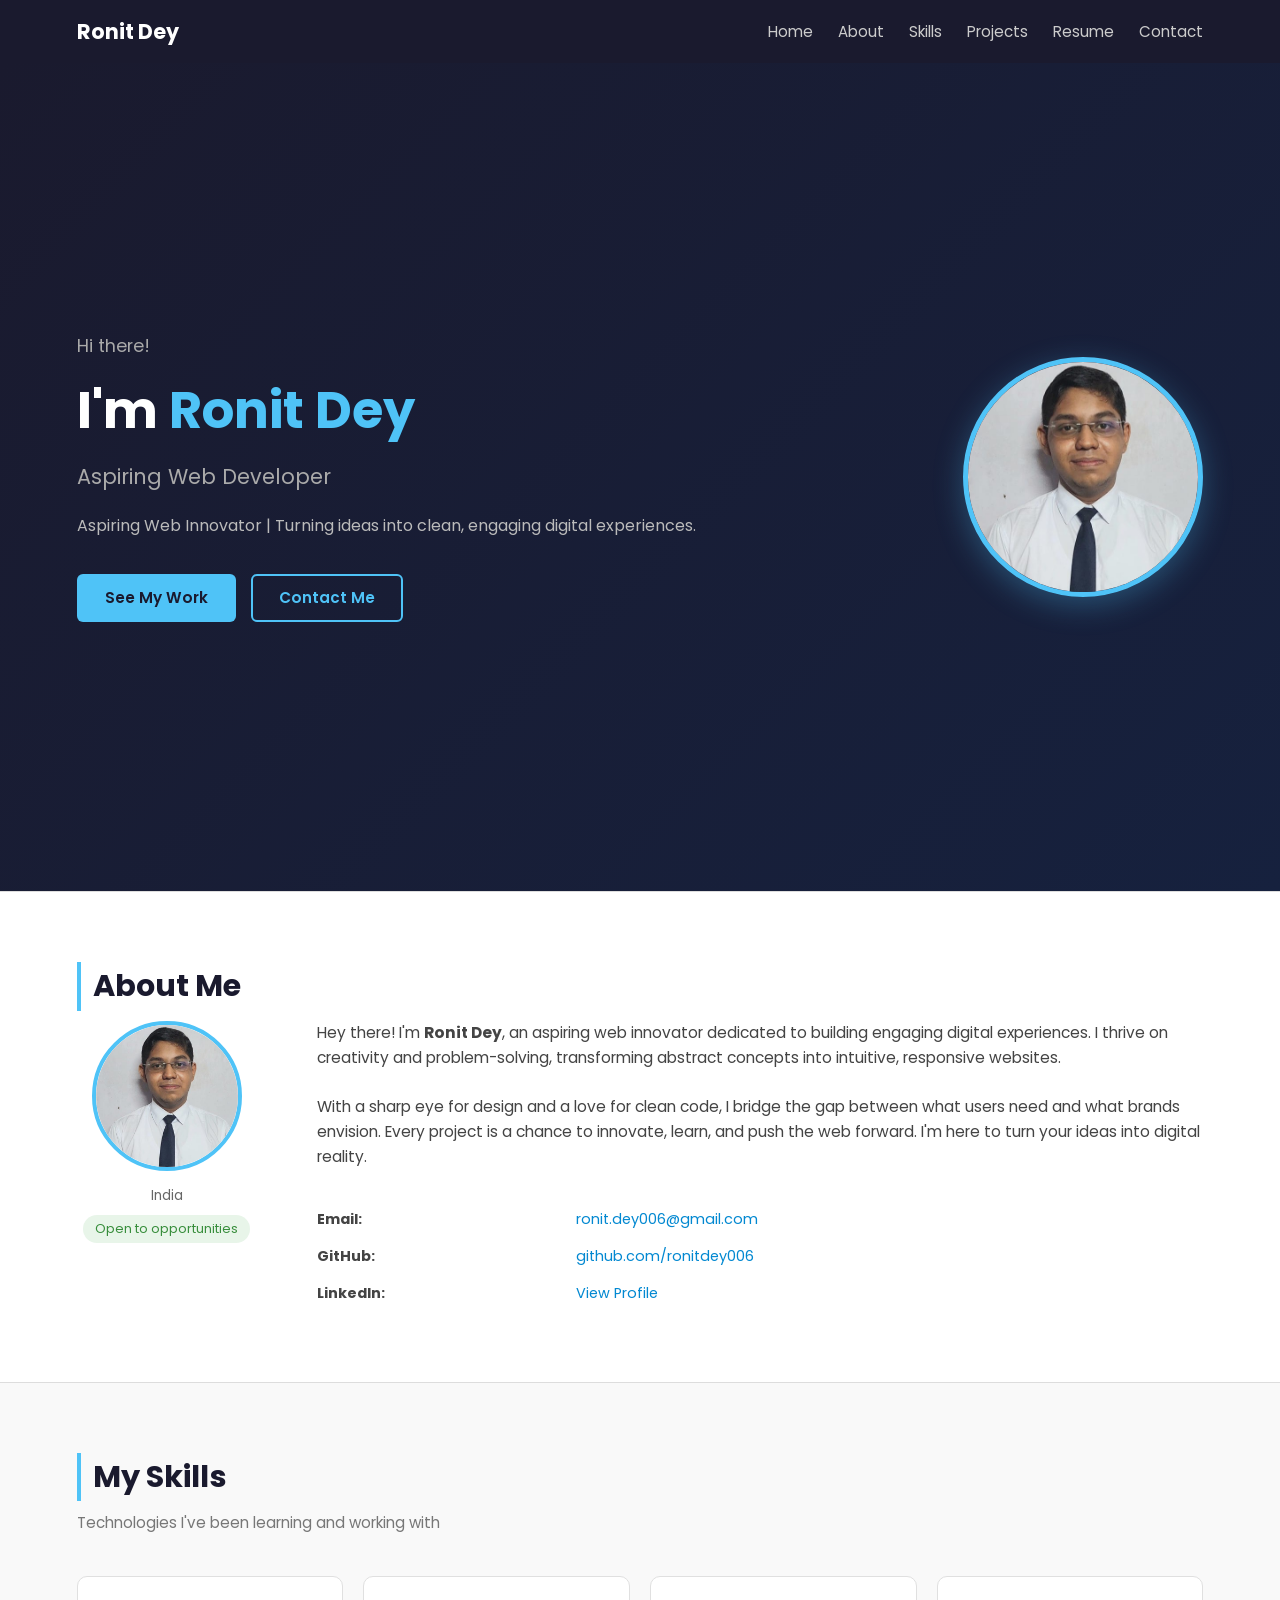
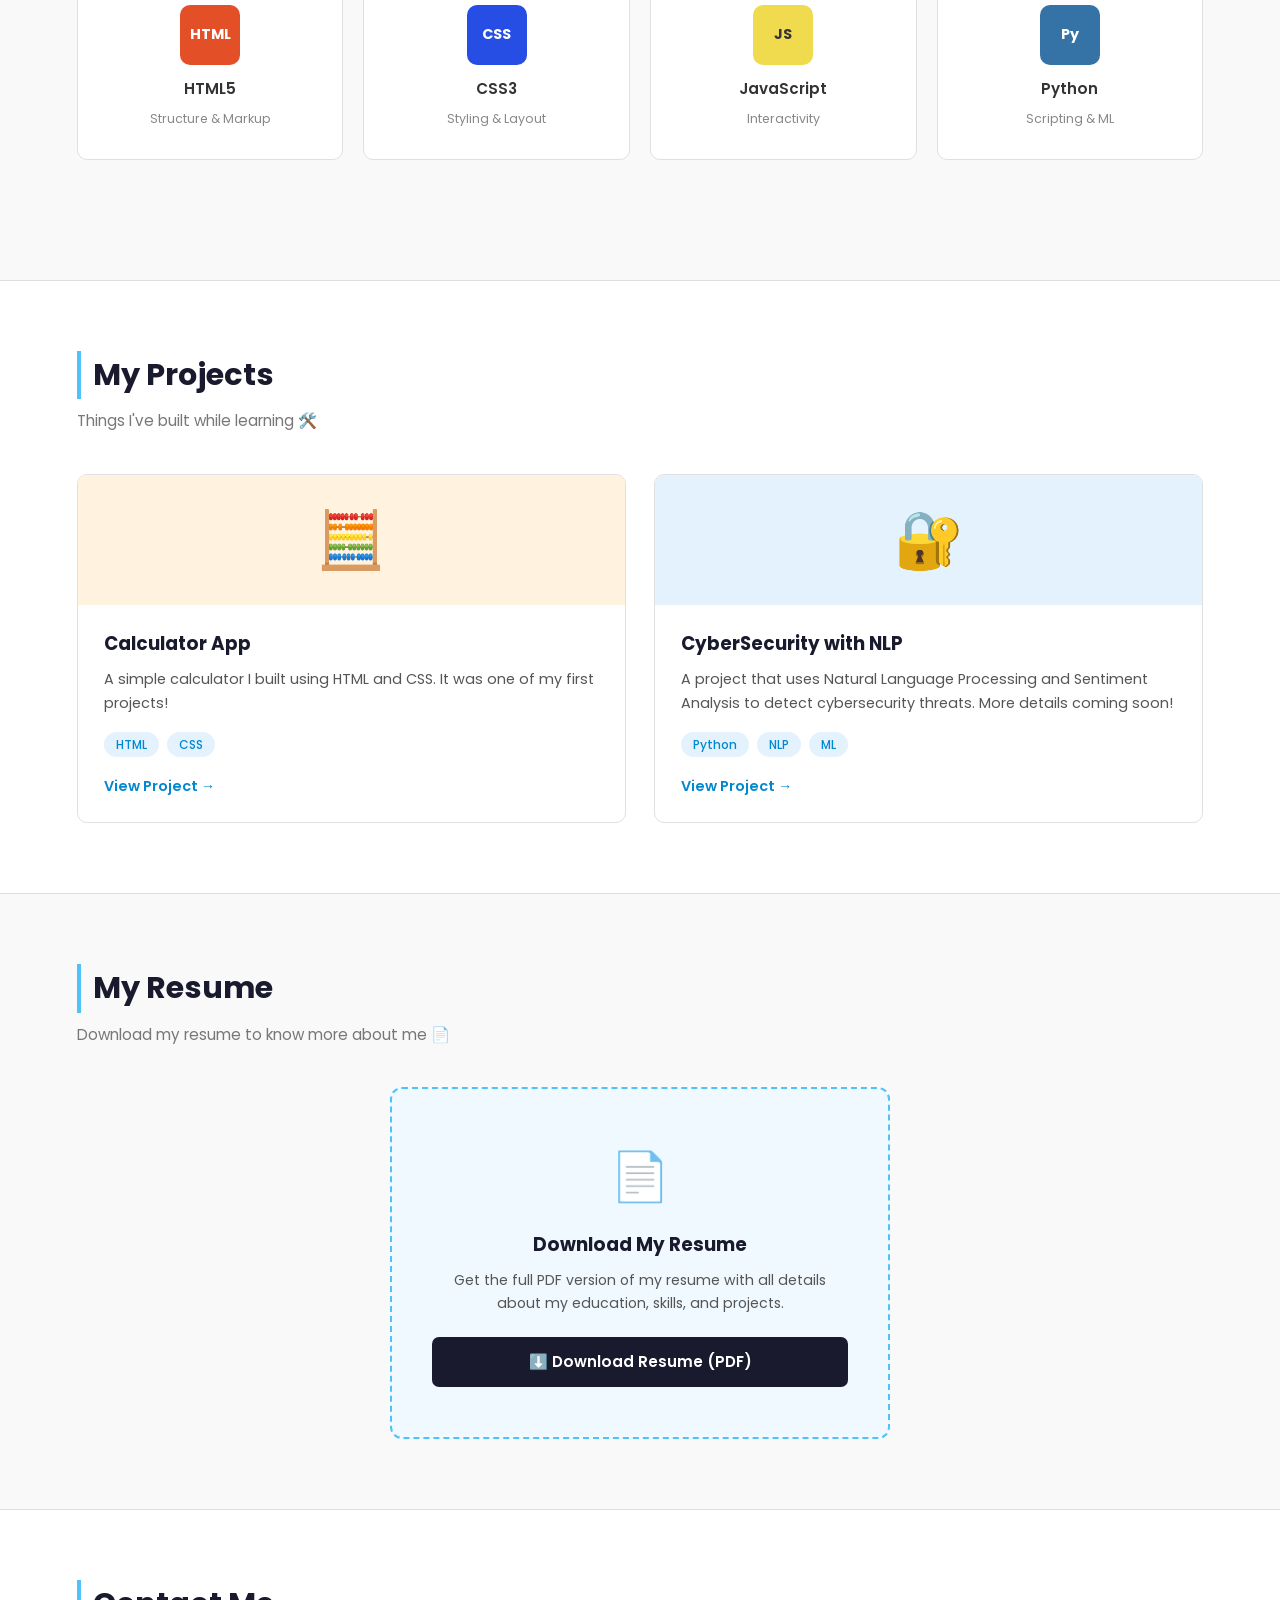
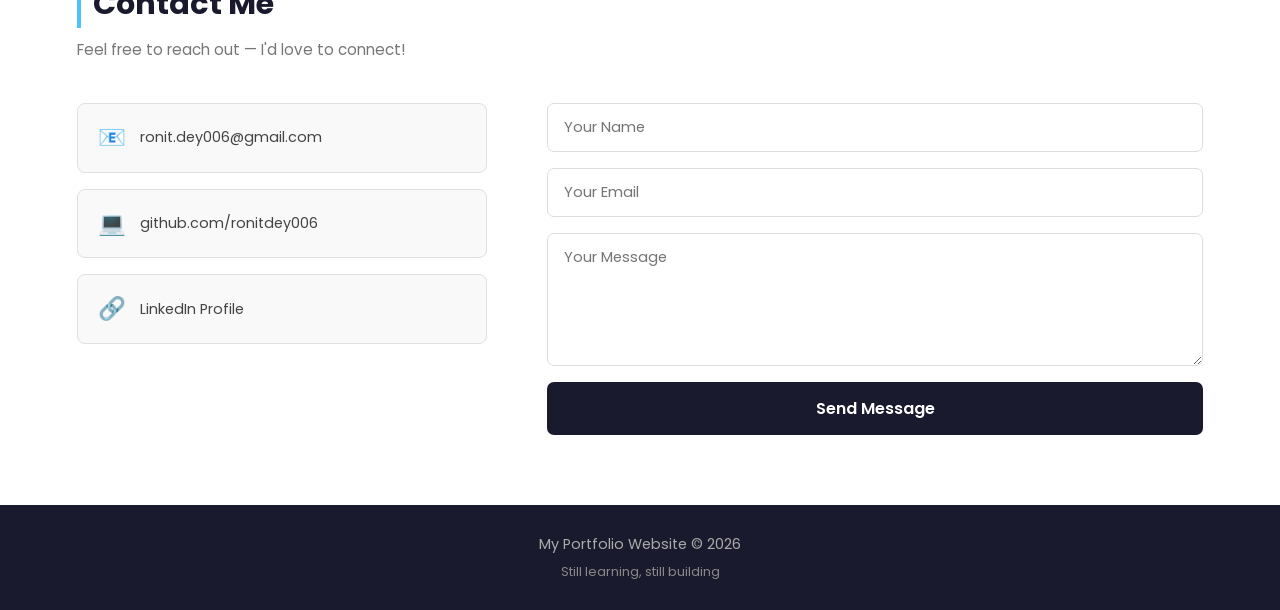
==== Portfolio_Website/index.html @ 0f4d9e45 "Update project links in index.html" ====
<!DOCTYPE html>
<html lang="en">
<head>
  <meta charset="UTF-8" />
  <meta name="viewport" content="width=device-width, initial-scale=1.0"/>
  <title>Ronit Dey - Portfolio</title>
  <link rel="stylesheet" href="style.css" />
  <link href="https://fonts.googleapis.com/css2?family=Poppins:wght@400;500;600;700&display=swap" rel="stylesheet"/>
</head>
<body>

  <!-- Navigation -->
  <nav>
    <div class="nav-name">Ronit Dey</div>
    <ul>
      <li><a href="#home">Home</a></li>
      <li><a href="#about">About</a></li>
      <li><a href="#skills">Skills</a></li>
      <li><a href="#projects">Projects</a></li>
      <li><a href="#resume">Resume</a></li>
      <li><a href="#contact">Contact</a></li>
    </ul>
  </nav>

  <!-- Home / Hero -->
  <section id="home" class="hero">
    <div class="hero-text">
      <p class="greeting">Hi there!</p>
      <h1>I'm <span class="blue">Ronit Dey</span></h1>
      <h2>Aspiring Web Developer</h2>
      <p class="intro-text">
        Aspiring Web Innovator | Turning ideas into clean, engaging digital experiences.
      </p>
      <div class="hero-buttons">
        <a href="#projects" class="btn-primary">See My Work</a>
        <a href="#contact" class="btn-outline">Contact Me</a>
      </div>
    </div>
    <div class="hero-image">
      <img src="image.jpeg" alt="Ronit Dey" class="profile-photo" />
    </div>
  </section>

  <hr class="divider" />

  <!-- About -->
  <section id="about" class="about">
    <h2 class="section-heading">About Me</h2>
    <div class="about-content">
      <div class="about-pic">
        <img src="image.jpeg" alt="Ronit Dey" class="about-photo" />
        <p class="location">India</p>
        <p class="status-badge">Open to opportunities</p>
      </div>
      <div class="about-text">
        <p>
          Hey there! I'm <strong>Ronit Dey</strong>, an aspiring web innovator dedicated to building
          engaging digital experiences. I thrive on creativity and problem-solving, transforming abstract
          concepts into intuitive, responsive websites.
        </p>
        <br/>
        <p>
          With a sharp eye for design and a love for clean code, I bridge the gap between what users need
          and what brands envision. Every project is a chance to innovate, learn, and push the web forward.
          I'm here to turn your ideas into digital reality.
        </p>
        <br/>
        <table class="info-table">
          <tr>
            <td><strong>Email:</strong></td>
            <td><a href="mailto:ronit.dey006@gmail.com">ronit.dey006@gmail.com</a></td>
          </tr>
          <tr>
            <td><strong>GitHub:</strong></td>
            <td><a href="https://github.com/ronitdey006" target="_blank">github.com/ronitdey006</a></td>
          </tr>
          <tr>
            <td><strong>LinkedIn:</strong></td>
            <td><a href="https://www.linkedin.com/in/ronit-dey-870091322" target="_blank">View Profile</a></td>
          </tr>
        </table>
      </div>
    </div>
  </section>

  <hr class="divider" />

  <!-- Skills -->
  <section id="skills" class="skills">
    <h2 class="section-heading">My Skills</h2>
    <p class="section-sub">Technologies I've been learning and working with</p>

    <div class="skills-grid">
      <div class="skill-box">
        <div class="skill-icon html-icon">HTML</div>
        <p>HTML5</p>
        <small>Structure & Markup</small>
      </div>
      <div class="skill-box">
        <div class="skill-icon css-icon">CSS</div>
        <p>CSS3</p>
        <small>Styling & Layout</small>
      </div>
      <div class="skill-box">
        <div class="skill-icon js-icon">JS</div>
        <p>JavaScript</p>
        <small>Interactivity</small>
      </div>
      <div class="skill-box">
        <div class="skill-icon py-icon">Py</div>
        <p>Python</p>
        <small>Scripting & ML</small>
      </div>
    </div>


  </section>

  <hr class="divider" />

  <!-- Projects -->
  <section id="projects" class="projects">
    <h2 class="section-heading">My Projects</h2>
    <p class="section-sub">Things I've built while learning 🛠️</p>

    <div class="projects-grid">

      <div class="project-card">
        <div class="card-top orange-top">
          <span class="card-emoji">🧮</span>
        </div>
        <div class="card-body">
          <h3>Calculator App</h3>
          <p>A simple calculator I built using HTML and CSS. It was one of my first projects!</p>
          <div class="card-tags">
            <span class="tag">HTML</span>
            <span class="tag">CSS</span>
          </div>
          <a href="https://ronitdey006.github.io/CODSOFT/Calci/calculator.html" target="_blank" class="card-link">View Project →</a>
        </div>
      </div>

      <div class="project-card">
        <div class="card-top blue-top">
          <span class="card-emoji">🔐</span>
        </div>
        <div class="card-body">
          <h3>CyberSecurity with NLP</h3>
          <p>A project that uses Natural Language Processing and Sentiment Analysis to detect cybersecurity threats. More details coming soon!</p>
          <div class="card-tags">
            <span class="tag">Python</span>
            <span class="tag">NLP</span>
            <span class="tag">ML</span>
          </div>
          <a href="https://ronitdey006.github.io/CODSOFT/Cyberbullying_Detection/" target="_blank" class="card-link">View Project →</a>
        </div>
      </div>

    </div>
  </section>

  <hr class="divider" />

  <!-- Resume -->
  <section id="resume" class="resume">
    <h2 class="section-heading">My Resume</h2>
    <p class="section-sub">Download my resume to know more about me 📄</p>

    <div class="download-card">
      <div class="download-icon">📄</div>
      <h3>Download My Resume</h3>
      <p>Get the full PDF version of my resume with all details about my education, skills, and projects.</p>
      <a href="Resume.pdf" download="Ronit_Dey_Resume.pdf" class="btn-download" id="downloadBtn">
        ⬇️ Download Resume (PDF)
      </a>
    </div>
  </section>

  <hr class="divider" />

  <!-- Contact -->
  <section id="contact" class="contact">
    <h2 class="section-heading">Contact Me</h2>
    <p class="section-sub">Feel free to reach out — I'd love to connect!</p>

    <div class="contact-wrapper">
      <div class="contact-links">
        <a href="mailto:ronit.dey006@gmail.com" class="contact-item">
          <span class="contact-icon">📧</span>
          <span>ronit.dey006@gmail.com</span>
        </a>
        <a href="https://github.com/ronitdey006" target="_blank" class="contact-item">
          <span class="contact-icon">💻</span>
          <span>github.com/ronitdey006</span>
        </a>
        <a href="https://www.linkedin.com/in/ronit-dey-870091322" target="_blank" class="contact-item">
          <span class="contact-icon">🔗</span>
          <span>LinkedIn Profile</span>
        </a>
      </div>

      <form class="contact-form" id="contactForm">
        <input type="text" id="name" placeholder="Your Name" required />
        <input type="email" id="email" placeholder="Your Email" required />
        <textarea id="message" rows="5" placeholder="Your Message" required></textarea>
        <button type="submit">Send Message</button>
        <p id="successMsg" style="display:none; color:green; margin-top:10px;">
          ✅ Message sent! I'll get back to you soon.
        </p>
      </form>
    </div>
  </section>

  <!-- Footer -->
  <footer>
    <p>My Portfolio Website © 2026</p>
    <p style="margin-top:6px; font-size:0.8rem; color:#888;">Still learning, still building</p>
  </footer>

  <script src="script.js"></script>
</body>
</html>
---- Portfolio_Website/style.css ----
/* ================================
   Ronit Dey - Portfolio Stylesheet
   written by Ronit (still learning!)
================================ */

* {
  margin: 0;
  padding: 0;
  box-sizing: border-box;
}

body {
  font-family: 'Poppins', sans-serif;
  background-color: #f5f5f5;
  color: #333;
  line-height: 1.6;
}

a {
  text-decoration: none;
  color: inherit;
}

/* ---- Navbar ---- */
nav {
  display: flex;
  justify-content: space-between;
  align-items: center;
  background-color: #1a1a2e;
  padding: 15px 6%;
  position: sticky;
  top: 0;
  z-index: 100;
}

.nav-name {
  color: white;
  font-size: 1.3rem;
  font-weight: 700;
}

nav ul {
  list-style: none;
  display: flex;
  gap: 25px;
}

nav ul li a {
  color: #ccc;
  font-size: 0.95rem;
  transition: color 0.2s;
}

nav ul li a:hover {
  color: #4fc3f7;
}

/* ---- Hero Section ---- */
.hero {
  display: flex;
  justify-content: space-between;
  align-items: center;
  padding: 80px 6%;
  background: linear-gradient(135deg, #1a1a2e 0%, #16213e 100%);
  color: white;
  min-height: 92vh;
  gap: 40px;
}

.hero-text {
  flex: 1;
}

.greeting {
  font-size: 1.1rem;
  color: #aaa;
  margin-bottom: 10px;
}

.hero-text h1 {
  font-size: 3.2rem;
  font-weight: 700;
  margin-bottom: 8px;
}

.blue {
  color: #4fc3f7;
}

.hero-text h2 {
  font-size: 1.3rem;
  font-weight: 400;
  color: #aaa;
  margin-bottom: 20px;
}

.intro-text {
  color: #bbb;
  font-size: 1rem;
  margin-bottom: 35px;
}

.hero-buttons {
  display: flex;
  gap: 15px;
  flex-wrap: wrap;
}

.btn-primary {
  background-color: #4fc3f7;
  color: #1a1a2e;
  padding: 12px 28px;
  border-radius: 6px;
  font-weight: 600;
  font-size: 0.95rem;
  transition: background 0.2s;
}

.btn-primary:hover {
  background-color: #81d4fa;
}

.btn-outline {
  border: 2px solid #4fc3f7;
  color: #4fc3f7;
  padding: 10px 26px;
  border-radius: 6px;
  font-weight: 600;
  font-size: 0.95rem;
  transition: all 0.2s;
}

.btn-outline:hover {
  background-color: #4fc3f7;
  color: #1a1a2e;
}

/* ---- Profile Photo (Hero) ---- */
.hero-image {
  flex: 0 0 auto;
  display: flex;
  justify-content: center;
  align-items: center;
}

.profile-photo {
  width: 240px;
  height: 240px;
  border-radius: 50%;
  object-fit: cover;
  object-position: center top;
  border: 5px solid #4fc3f7;
  box-shadow: 0 8px 30px rgba(79, 195, 247, 0.3);
  display: block;
}

/* ---- Divider ---- */
.divider {
  border: none;
  border-top: 1px solid #ddd;
  margin: 0;
}

/* ---- Section common styles ---- */
section {
  padding: 70px 6%;
  width: 100%;
}

.section-heading {
  font-size: 1.9rem;
  font-weight: 700;
  margin-bottom: 10px;
  color: #1a1a2e;
  border-left: 4px solid #4fc3f7;
  padding-left: 12px;
}

.section-sub {
  color: #777;
  margin-bottom: 40px;
  font-size: 0.95rem;
}

/* ---- About Section ---- */
.about {
  background-color: white;
}

.about-content {
  display: flex;
  gap: 60px;
  align-items: flex-start;
  flex-wrap: wrap;
  width: 100%;
}

.about-pic {
  text-align: center;
  flex: 0 0 180px;
}

.about-photo {
  width: 150px;
  height: 150px;
  border-radius: 50%;
  object-fit: cover;
  object-position: center top;
  border: 4px solid #4fc3f7;
  display: block;
  margin: 0 auto 14px;
}

.location {
  font-size: 0.85rem;
  color: #666;
  margin-bottom: 8px;
}

.status-badge {
  font-size: 0.8rem;
  background: #e8f5e9;
  color: #388e3c;
  padding: 4px 12px;
  border-radius: 20px;
  display: inline-block;
}

.about-text {
  flex: 1;
  font-size: 0.97rem;
  color: #444;
}

.info-table {
  border-collapse: collapse;
  font-size: 0.9rem;
  width: 100%;
  margin-top: 6px;
}

.info-table td {
  padding: 7px 12px 7px 0;
  vertical-align: top;
}

.info-table a {
  color: #0288d1;
}

.info-table a:hover {
  text-decoration: underline;
}

/* ---- Skills Section ---- */
.skills {
  background-color: #f9f9f9;
}

.skills-grid {
  display: grid;
  grid-template-columns: repeat(4, 1fr);
  gap: 20px;
  margin-bottom: 50px;
  width: 100%;
}

.skill-box {
  background: white;
  border: 1px solid #e0e0e0;
  border-radius: 10px;
  padding: 28px 20px;
  text-align: center;
  transition: box-shadow 0.2s;
}

.skill-box:hover {
  box-shadow: 0 4px 16px rgba(0,0,0,0.1);
}

.skill-icon {
  width: 60px;
  height: 60px;
  border-radius: 10px;
  display: flex;
  align-items: center;
  justify-content: center;
  font-weight: 700;
  font-size: 0.9rem;
  margin: 0 auto 12px;
  color: white;
}

.html-icon { background-color: #e34f26; }
.css-icon  { background-color: #264de4; }
.js-icon   { background-color: #f0db4f; color: #333; }
.py-icon   { background-color: #3572A5; }

.skill-box p {
  font-size: 0.95rem;
  font-weight: 600;
  color: #333;
  margin-bottom: 4px;
}

.skill-box small {
  font-size: 0.78rem;
  color: #888;
}



/* ---- Projects Section ---- */
.projects {
  background-color: white;
}

.projects-grid {
  display: grid;
  grid-template-columns: repeat(2, 1fr);
  gap: 28px;
  width: 100%;
}

.project-card {
  background: white;
  border: 1px solid #e0e0e0;
  border-radius: 10px;
  overflow: hidden;
  transition: transform 0.2s, box-shadow 0.2s;
}

.project-card:hover {
  transform: translateY(-4px);
  box-shadow: 0 8px 24px rgba(0,0,0,0.1);
}

.card-top {
  height: 130px;
  display: flex;
  align-items: center;
  justify-content: center;
}

.orange-top { background-color: #fff3e0; }
.blue-top   { background-color: #e3f2fd; }

.card-emoji {
  font-size: 3.5rem;
}

.card-body {
  padding: 24px 26px;
}

.card-body h3 {
  font-size: 1.15rem;
  font-weight: 700;
  margin-bottom: 10px;
  color: #1a1a2e;
}

.card-body p {
  font-size: 0.9rem;
  color: #555;
  margin-bottom: 16px;
  line-height: 1.65;
}

.card-tags {
  display: flex;
  gap: 8px;
  flex-wrap: wrap;
  margin-bottom: 16px;
}

.tag {
  background-color: #e3f2fd;
  color: #0288d1;
  font-size: 0.75rem;
  padding: 3px 12px;
  border-radius: 20px;
  font-weight: 500;
}

.card-link {
  color: #0288d1;
  font-size: 0.9rem;
  font-weight: 600;
}

.card-link:hover {
  text-decoration: underline;
}

/* ---- Resume Section ---- */
.resume {
  background-color: #f9f9f9;
}

.download-card {
  background-color: #f0f9ff;
  border: 2px dashed #4fc3f7;
  border-radius: 12px;
  padding: 50px 40px;
  text-align: center;
  max-width: 500px;
  margin: 0 auto;
}

.download-icon {
  font-size: 3rem;
  margin-bottom: 14px;
}

.download-card h3 {
  font-size: 1.15rem;
  font-weight: 700;
  color: #1a1a2e;
  margin-bottom: 10px;
}

.download-card p {
  font-size: 0.88rem;
  color: #555;
  margin-bottom: 22px;
  line-height: 1.6;
}

.btn-download {
  display: inline-block;
  background-color: #1a1a2e;
  color: white;
  padding: 13px 28px;
  border-radius: 7px;
  font-size: 0.95rem;
  font-weight: 600;
  transition: background 0.2s, transform 0.2s;
  width: 100%;
  text-align: center;
}

.btn-download:hover {
  background-color: #0288d1;
  transform: translateY(-2px);
}

.download-note {
  font-size: 0.75rem;
  color: #999;
  margin-top: 14px;
  margin-bottom: 0;
}

.download-note code {
  background: #e0e0e0;
  padding: 1px 5px;
  border-radius: 4px;
  font-size: 0.75rem;
}

/* ---- Contact Section ---- */
.contact {
  background-color: white;
}

.contact-wrapper {
  display: grid;
  grid-template-columns: 1fr 1.6fr;
  gap: 60px;
  width: 100%;
  align-items: start;
}

.contact-links {
  display: flex;
  flex-direction: column;
  gap: 16px;
}

.contact-item {
  display: flex;
  align-items: center;
  gap: 14px;
  background: #f9f9f9;
  border: 1px solid #e0e0e0;
  border-radius: 8px;
  padding: 16px 20px;
  font-size: 0.9rem;
  color: #444;
  transition: border-color 0.2s;
}

.contact-item:hover {
  border-color: #4fc3f7;
  color: #0288d1;
}

.contact-icon {
  font-size: 1.4rem;
}

.contact-form {
  display: flex;
  flex-direction: column;
  gap: 16px;
  width: 100%;
}

.contact-form input,
.contact-form textarea {
  width: 100%;
  padding: 13px 16px;
  border: 1px solid #ddd;
  border-radius: 7px;
  font-family: 'Poppins', sans-serif;
  font-size: 0.92rem;
  color: #333;
  background: white;
  outline: none;
  transition: border-color 0.2s;
}

.contact-form input:focus,
.contact-form textarea:focus {
  border-color: #4fc3f7;
}

.contact-form textarea {
  resize: vertical;
}

.contact-form button {
  background-color: #1a1a2e;
  color: white;
  border: none;
  padding: 14px;
  border-radius: 7px;
  font-family: 'Poppins', sans-serif;
  font-size: 1rem;
  font-weight: 600;
  cursor: pointer;
  transition: background 0.2s;
  width: 100%;
}

.contact-form button:hover {
  background-color: #0288d1;
}

/* ---- Footer ---- */
footer {
  background-color: #1a1a2e;
  color: #aaa;
  text-align: center;
  padding: 28px 6%;
  font-size: 0.9rem;
}

/* ---- Responsive ---- */
@media (max-width: 900px) {
  .skills-grid {
    grid-template-columns: repeat(2, 1fr);
  }

  .progress-section {
    grid-template-columns: 1fr;
  }

  .projects-grid {
    grid-template-columns: 1fr;
  }

  .contact-wrapper {
    grid-template-columns: 1fr;
    gap: 35px;
  }
}

@media (max-width: 650px) {
  nav {
    flex-direction: column;
    gap: 12px;
    padding: 15px 5%;
  }

  nav ul {
    gap: 14px;
    flex-wrap: wrap;
    justify-content: center;
  }

  .hero {
    flex-direction: column;
    padding: 55px 5%;
    text-align: center;
    gap: 35px;
    min-height: auto;
  }

  .hero-text h1 {
    font-size: 2.3rem;
  }

  .hero-buttons {
    justify-content: center;
  }

  .profile-photo {
    width: 180px;
    height: 180px;
  }

  section {
    padding: 50px 5%;
  }

  .about-content {
    flex-direction: column;
    align-items: center;
    text-align: center;
  }

  .download-card {
    padding: 35px 20px;
  }
}
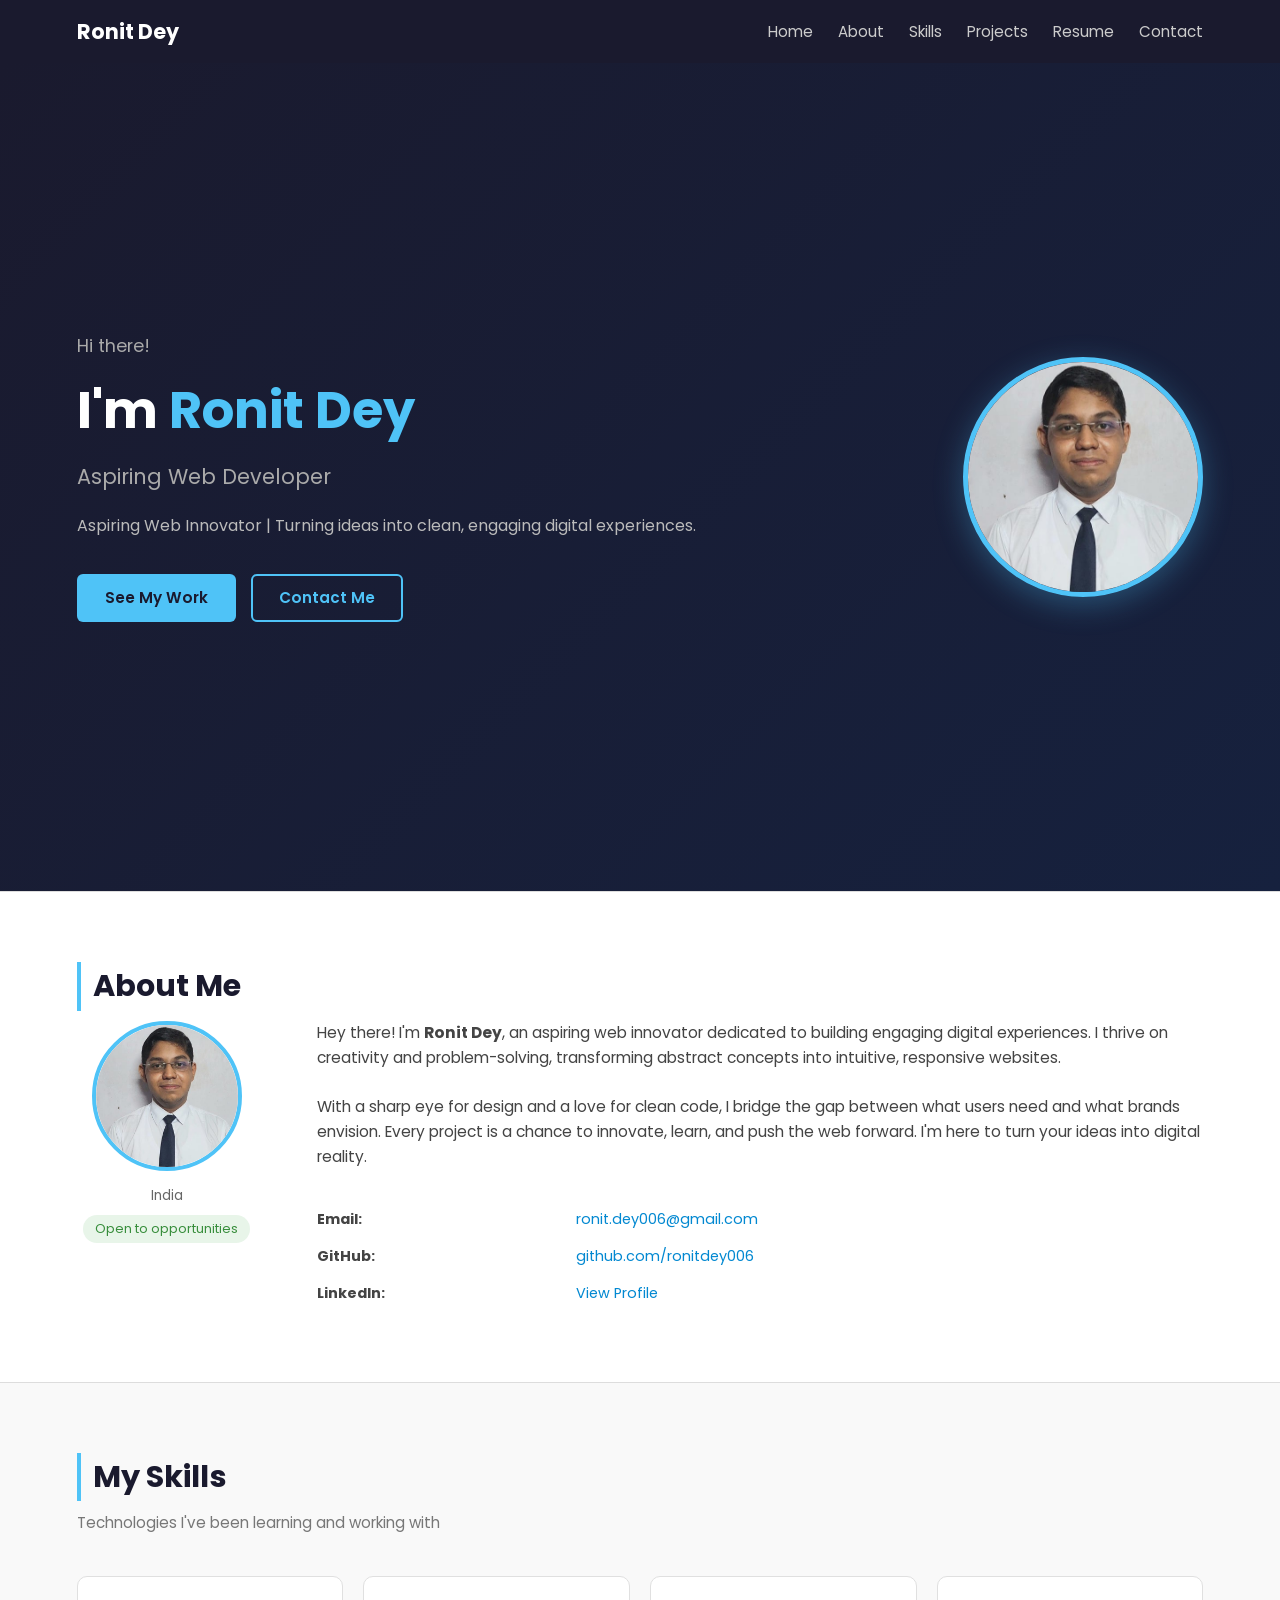
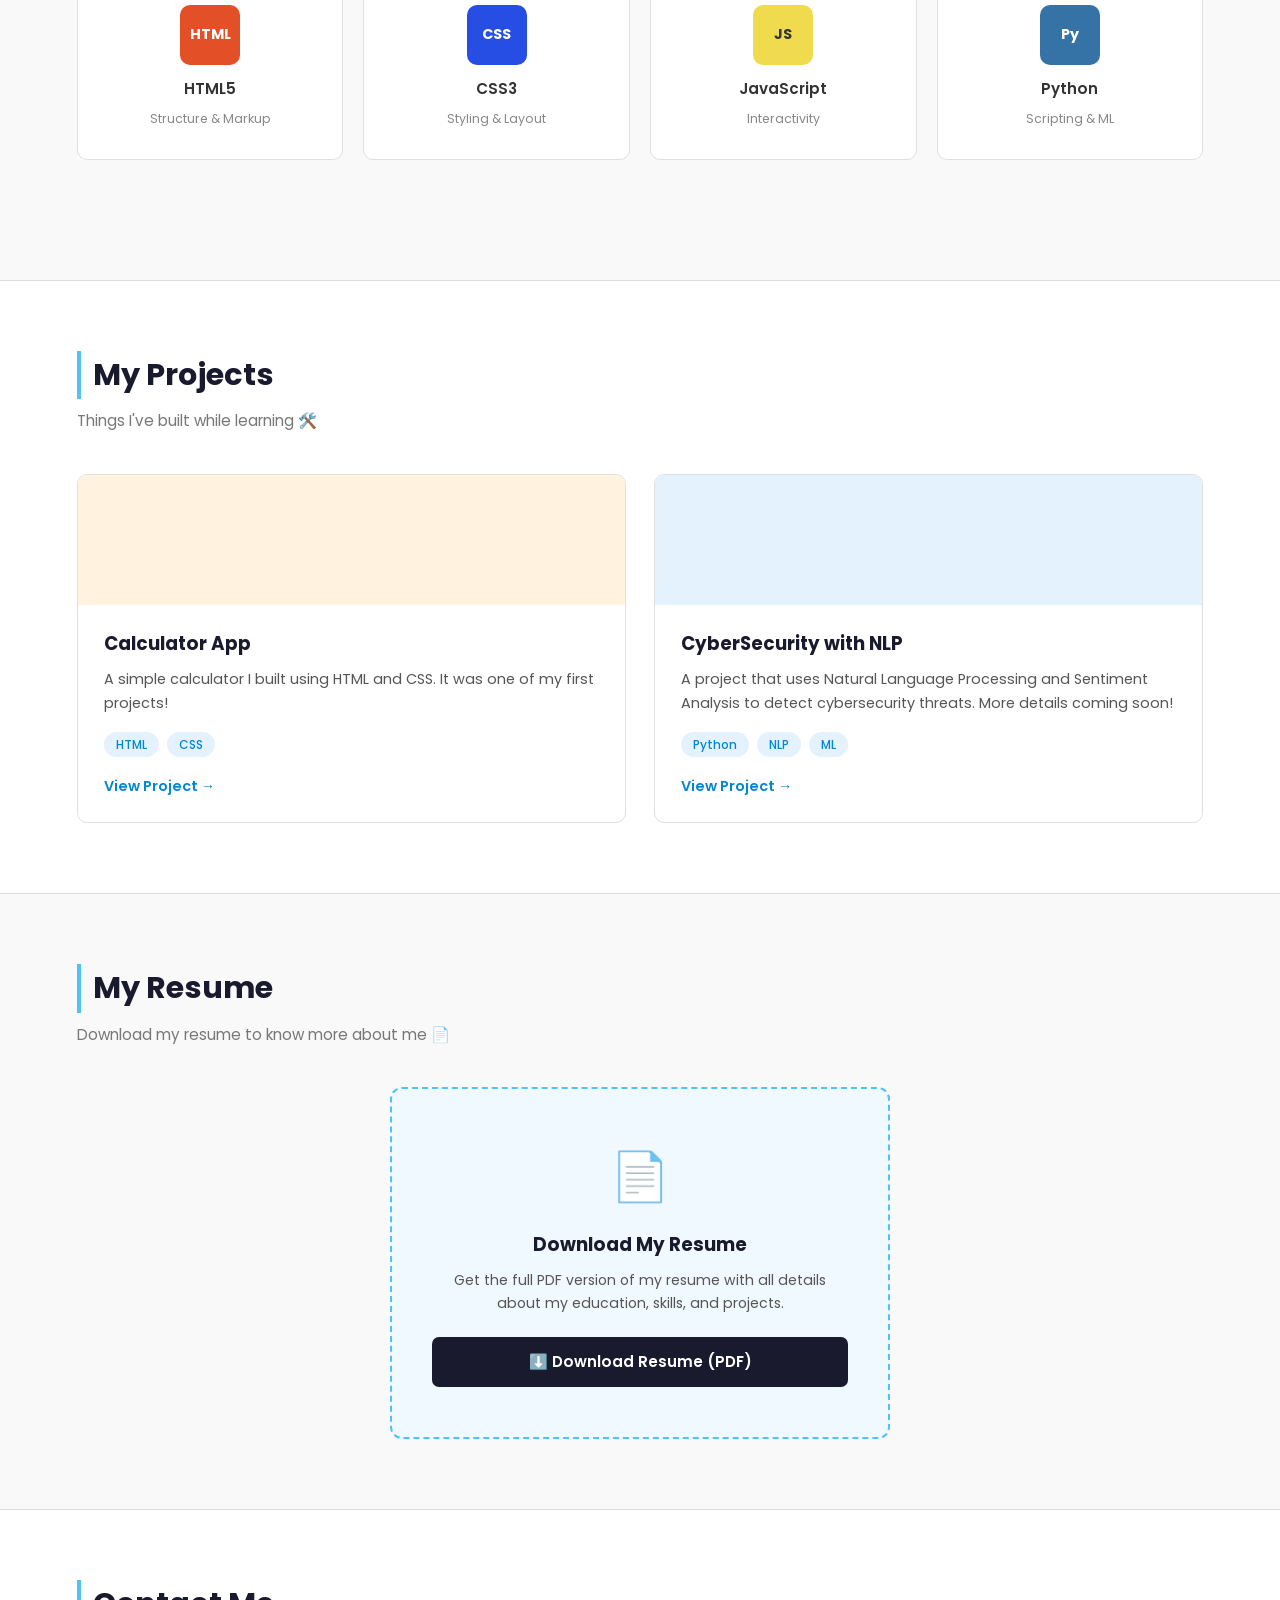
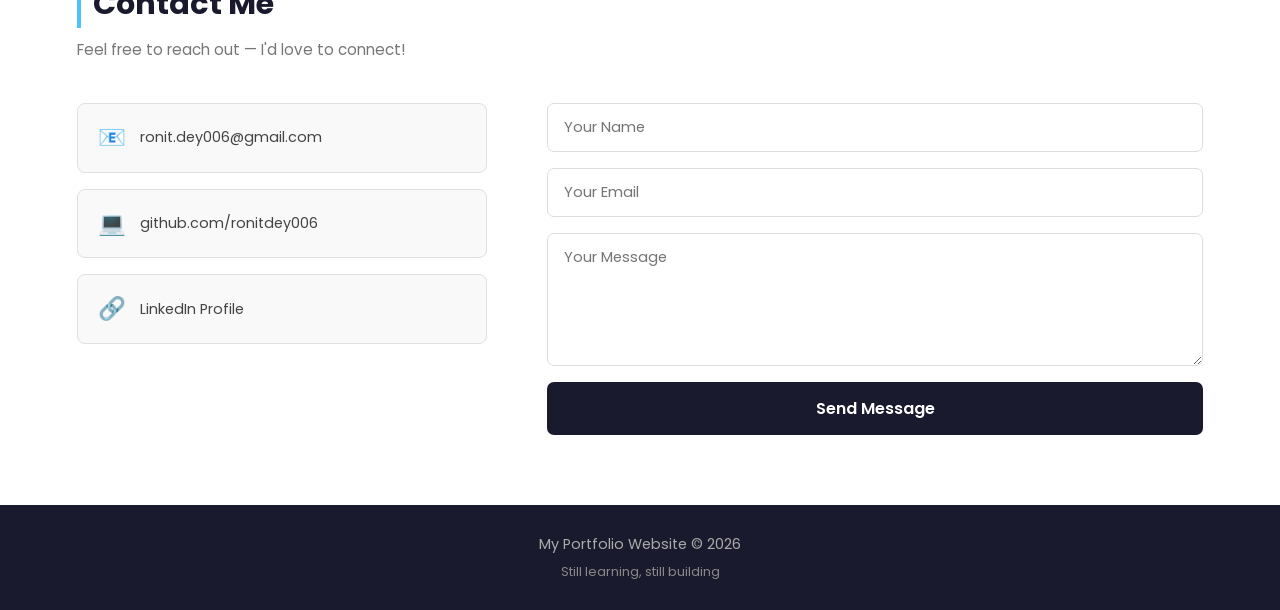
==== commit e76ef316: "Clean up project card emoji placeholders Removed emoji placeholders from project cards." ====
--- a/Portfolio_Website/index.html
+++ b/Portfolio_Website/index.html
@@ -112,22 +112,16 @@
         <small>Scripting & ML</small>
       </div>
     </div>
-
-
-  </section>
-
-  <hr class="divider" />
-
-  <!-- Projects -->
+    
+  </section>
+  <hr class="divider" />
   <section id="projects" class="projects">
     <h2 class="section-heading">My Projects</h2>
     <p class="section-sub">Things I've built while learning 🛠️</p>
-
     <div class="projects-grid">
-
       <div class="project-card">
         <div class="card-top orange-top">
-          <span class="card-emoji">🧮</span>
+          <span class="card-emoji"></span>
         </div>
         <div class="card-body">
           <h3>Calculator App</h3>
@@ -136,13 +130,13 @@
             <span class="tag">HTML</span>
             <span class="tag">CSS</span>
           </div>
-          <a href="https://ronitdey006.github.io/CODSOFT/Calci/calculator.html" target="_blank" class="card-link">View Project →</a>
+          <a href="https://ronitdey006.github.io/CODSOFT/Calci/index.html" target="_blank" class="card-link">View Project →</a>
         </div>
       </div>
 
       <div class="project-card">
         <div class="card-top blue-top">
-          <span class="card-emoji">🔐</span>
+          <span class="card-emoji"></span>
         </div>
         <div class="card-body">
           <h3>CyberSecurity with NLP</h3>
@@ -152,7 +146,7 @@
             <span class="tag">NLP</span>
             <span class="tag">ML</span>
           </div>
-          <a href="https://ronitdey006.github.io/CODSOFT/Cyberbullying_Detection/" target="_blank" class="card-link">View Project →</a>
+          <a href="https://ronitdey006-codsoft-cyberbullying-detectionapp-alwsff.streamlit.app/" target="_blank" class="card-link">View Project →</a>
         </div>
       </div>
 
@@ -220,3 +214,4 @@
   <script src="script.js"></script>
 </body>
 </html>
+
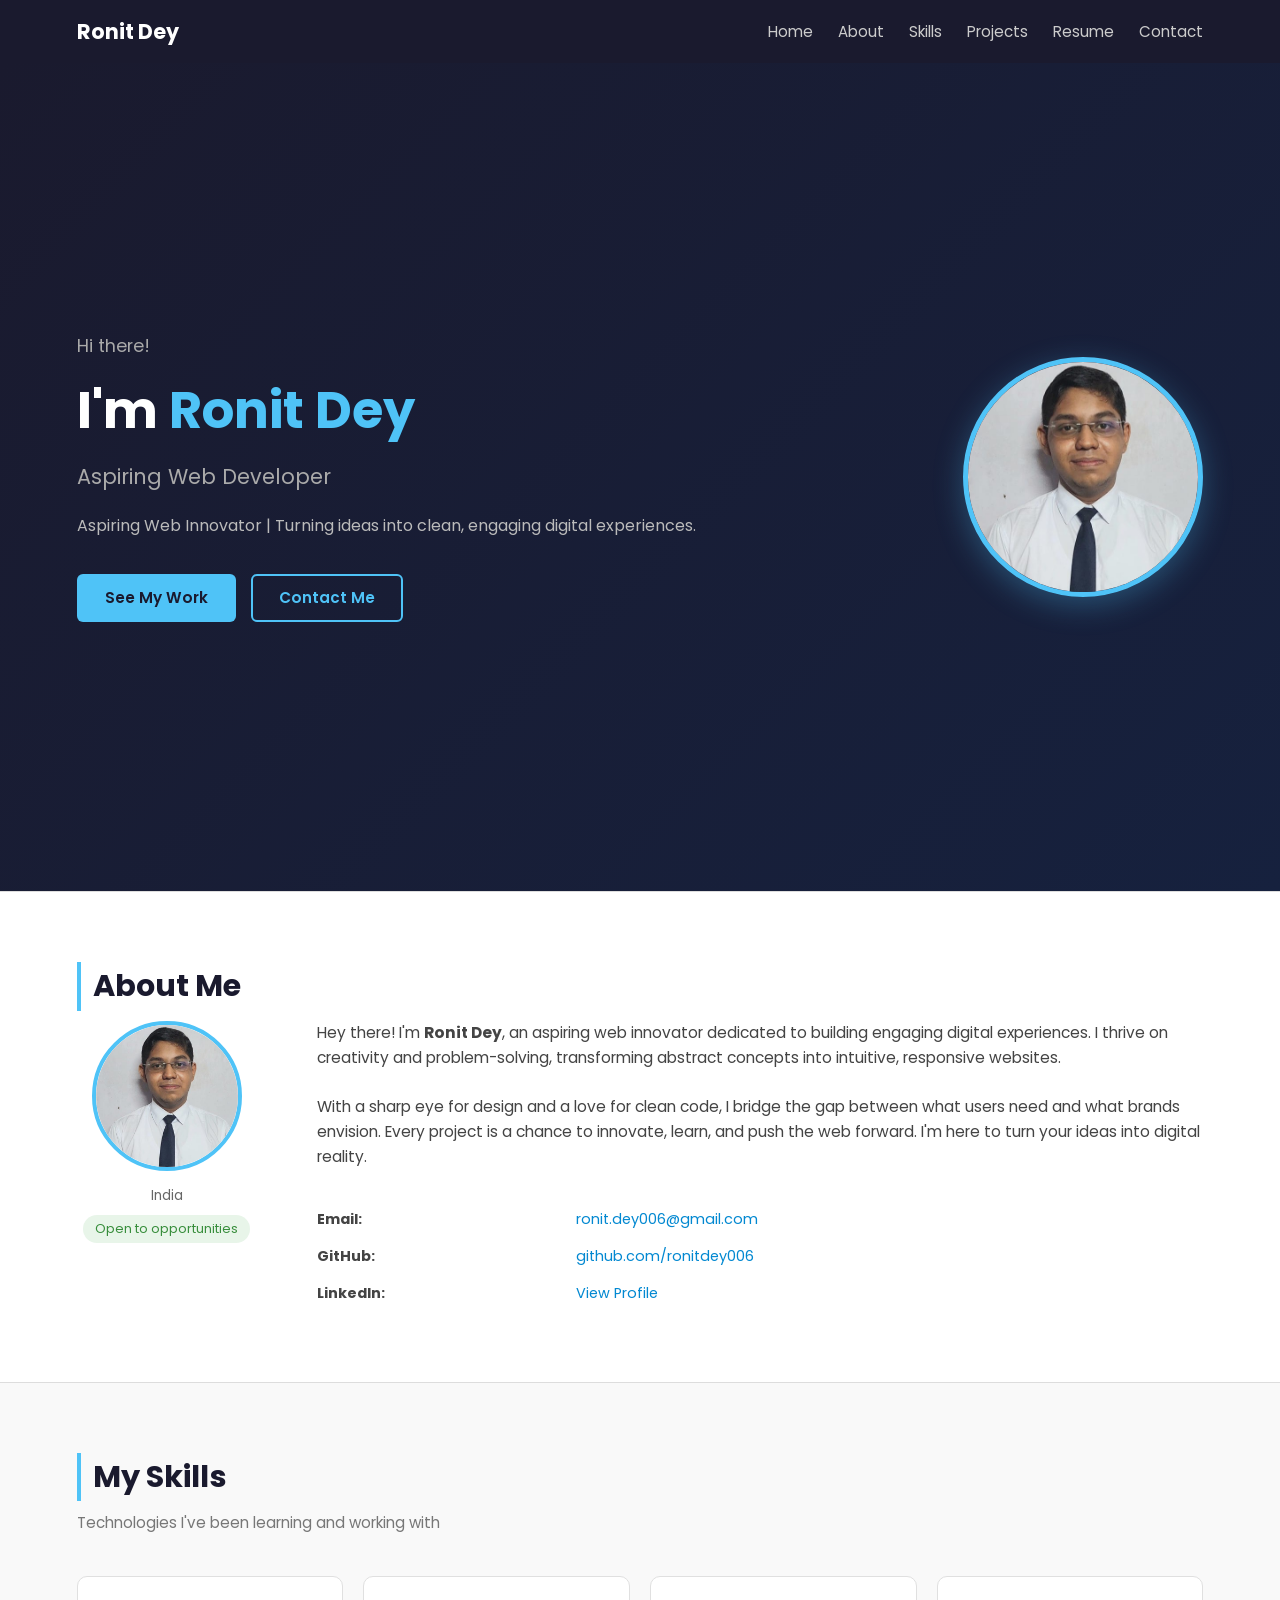
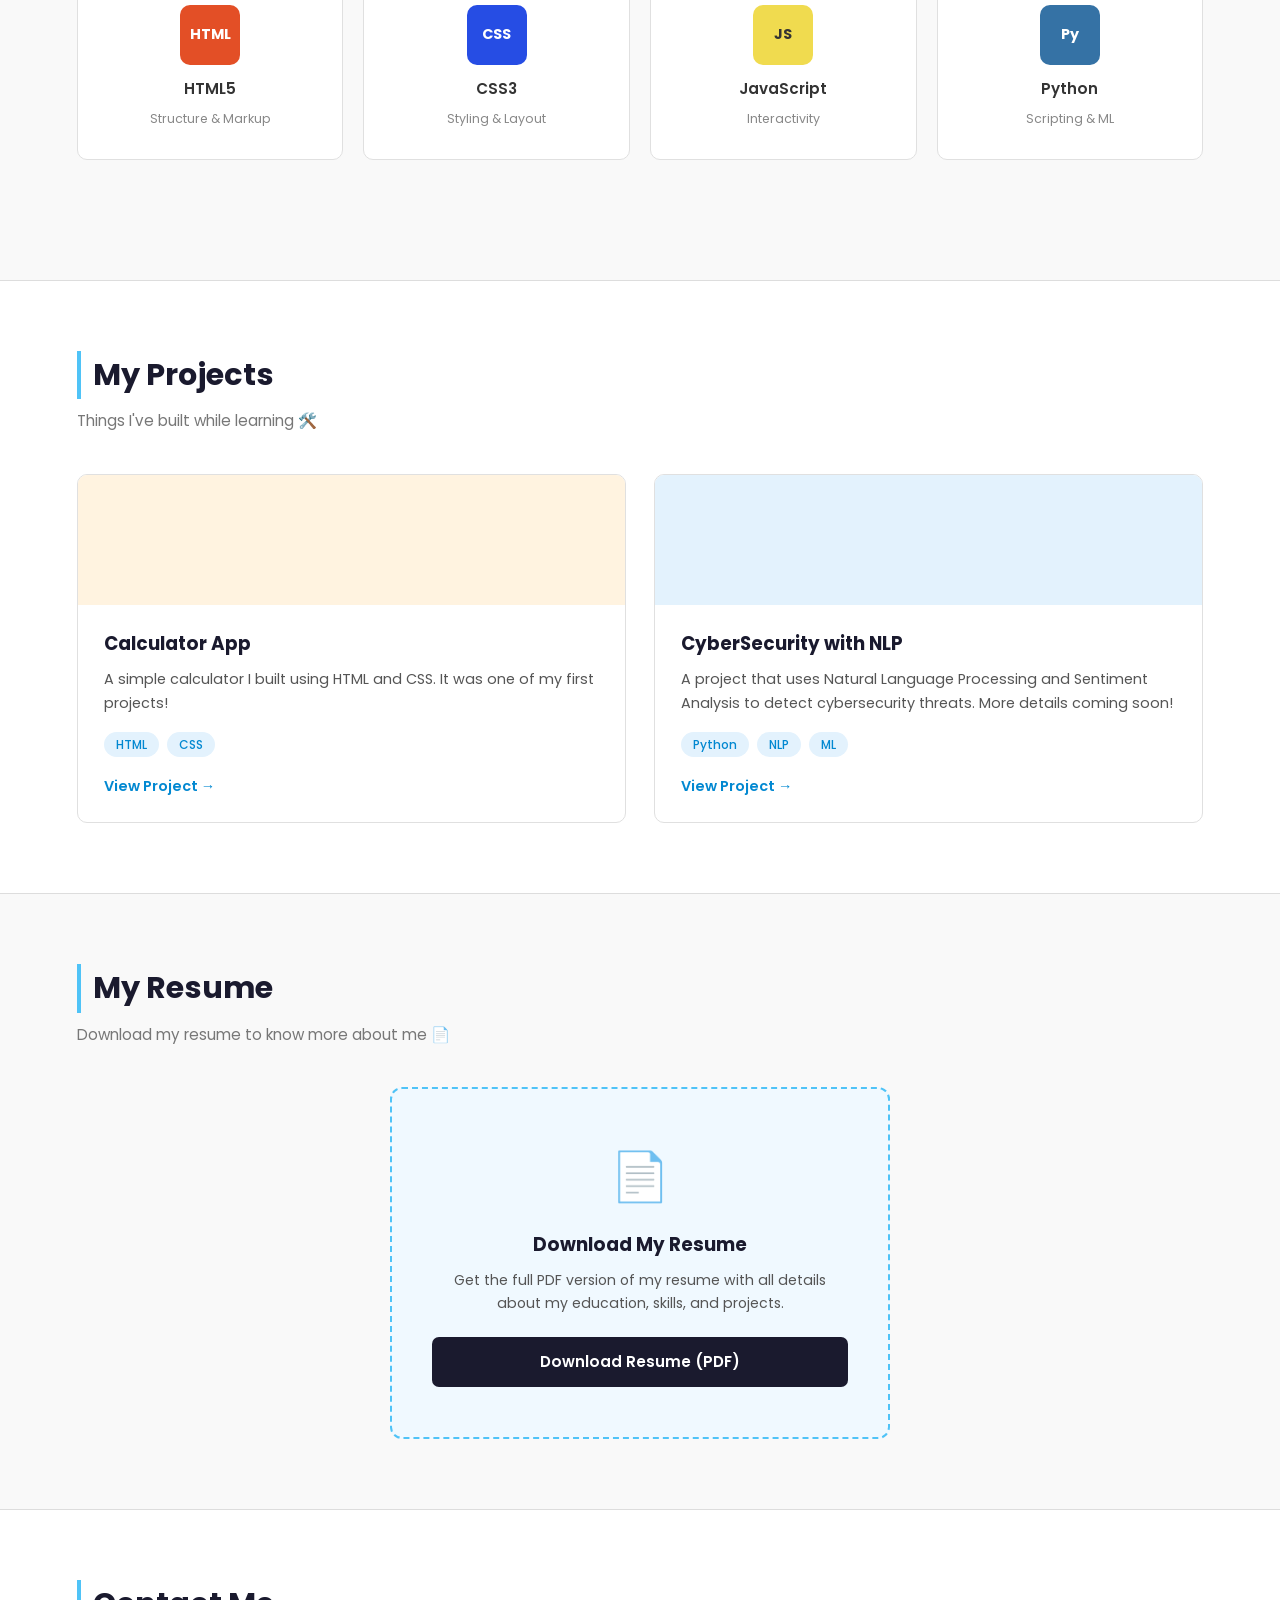
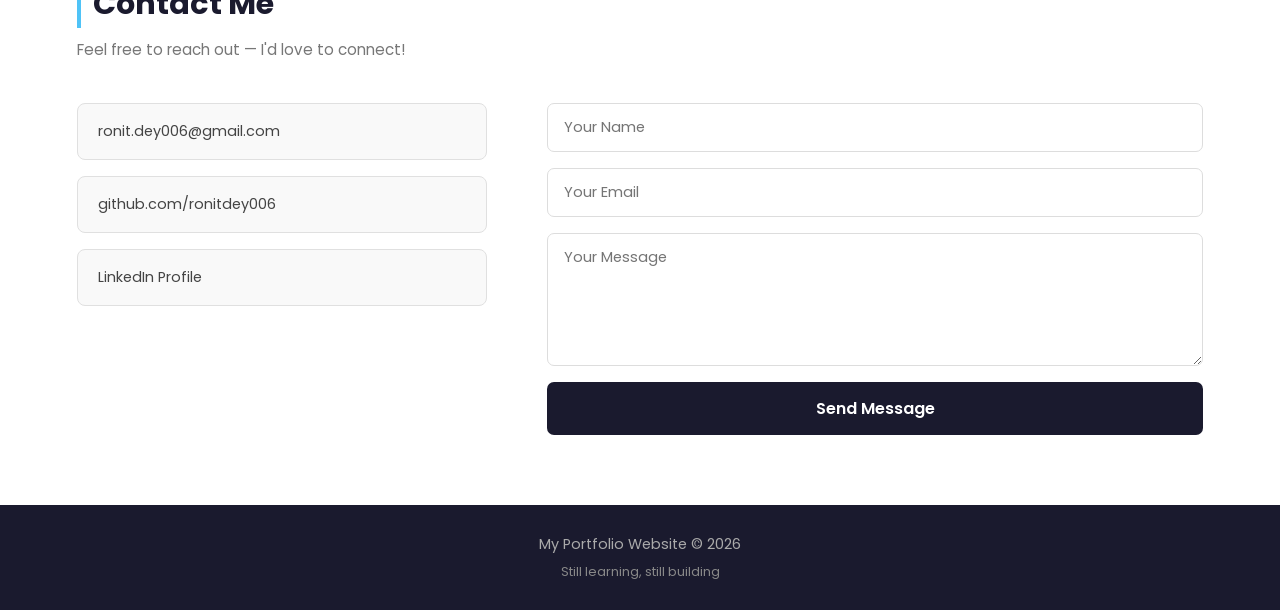
==== commit 2f84eb38: "Update text in index.html for clarity" ====
--- a/Portfolio_Website/index.html
+++ b/Portfolio_Website/index.html
@@ -8,8 +8,7 @@
   <link href="https://fonts.googleapis.com/css2?family=Poppins:wght@400;500;600;700&display=swap" rel="stylesheet"/>
 </head>
 <body>
-
-  <!-- Navigation -->
+  
   <nav>
     <div class="nav-name">Ronit Dey</div>
     <ul>
@@ -21,8 +20,7 @@
       <li><a href="#contact">Contact</a></li>
     </ul>
   </nav>
-
-  <!-- Home / Hero -->
+  
   <section id="home" class="hero">
     <div class="hero-text">
       <p class="greeting">Hi there!</p>
@@ -43,7 +41,6 @@
 
   <hr class="divider" />
 
-  <!-- About -->
   <section id="about" class="about">
     <h2 class="section-heading">About Me</h2>
     <div class="about-content">
@@ -84,8 +81,7 @@
   </section>
 
   <hr class="divider" />
-
-  <!-- Skills -->
+  
   <section id="skills" class="skills">
     <h2 class="section-heading">My Skills</h2>
     <p class="section-sub">Technologies I've been learning and working with</p>
@@ -121,7 +117,6 @@
     <div class="projects-grid">
       <div class="project-card">
         <div class="card-top orange-top">
-          <span class="card-emoji"></span>
         </div>
         <div class="card-body">
           <h3>Calculator App</h3>
@@ -136,7 +131,6 @@
 
       <div class="project-card">
         <div class="card-top blue-top">
-          <span class="card-emoji"></span>
         </div>
         <div class="card-body">
           <h3>CyberSecurity with NLP</h3>
@@ -155,7 +149,6 @@
 
   <hr class="divider" />
 
-  <!-- Resume -->
   <section id="resume" class="resume">
     <h2 class="section-heading">My Resume</h2>
     <p class="section-sub">Download my resume to know more about me 📄</p>
@@ -165,14 +158,13 @@
       <h3>Download My Resume</h3>
       <p>Get the full PDF version of my resume with all details about my education, skills, and projects.</p>
       <a href="Resume.pdf" download="Ronit_Dey_Resume.pdf" class="btn-download" id="downloadBtn">
-        ⬇️ Download Resume (PDF)
+         Download Resume (PDF)
       </a>
     </div>
   </section>
 
   <hr class="divider" />
-
-  <!-- Contact -->
+  
   <section id="contact" class="contact">
     <h2 class="section-heading">Contact Me</h2>
     <p class="section-sub">Feel free to reach out — I'd love to connect!</p>
@@ -180,15 +172,12 @@
     <div class="contact-wrapper">
       <div class="contact-links">
         <a href="mailto:ronit.dey006@gmail.com" class="contact-item">
-          <span class="contact-icon">📧</span>
           <span>ronit.dey006@gmail.com</span>
         </a>
         <a href="https://github.com/ronitdey006" target="_blank" class="contact-item">
-          <span class="contact-icon">💻</span>
           <span>github.com/ronitdey006</span>
         </a>
         <a href="https://www.linkedin.com/in/ronit-dey-870091322" target="_blank" class="contact-item">
-          <span class="contact-icon">🔗</span>
           <span>LinkedIn Profile</span>
         </a>
       </div>
@@ -199,13 +188,12 @@
         <textarea id="message" rows="5" placeholder="Your Message" required></textarea>
         <button type="submit">Send Message</button>
         <p id="successMsg" style="display:none; color:green; margin-top:10px;">
-          ✅ Message sent! I'll get back to you soon.
+           Message sent! I'll get back to you soon.
         </p>
       </form>
     </div>
   </section>
-
-  <!-- Footer -->
+  
   <footer>
     <p>My Portfolio Website © 2026</p>
     <p style="margin-top:6px; font-size:0.8rem; color:#888;">Still learning, still building</p>
